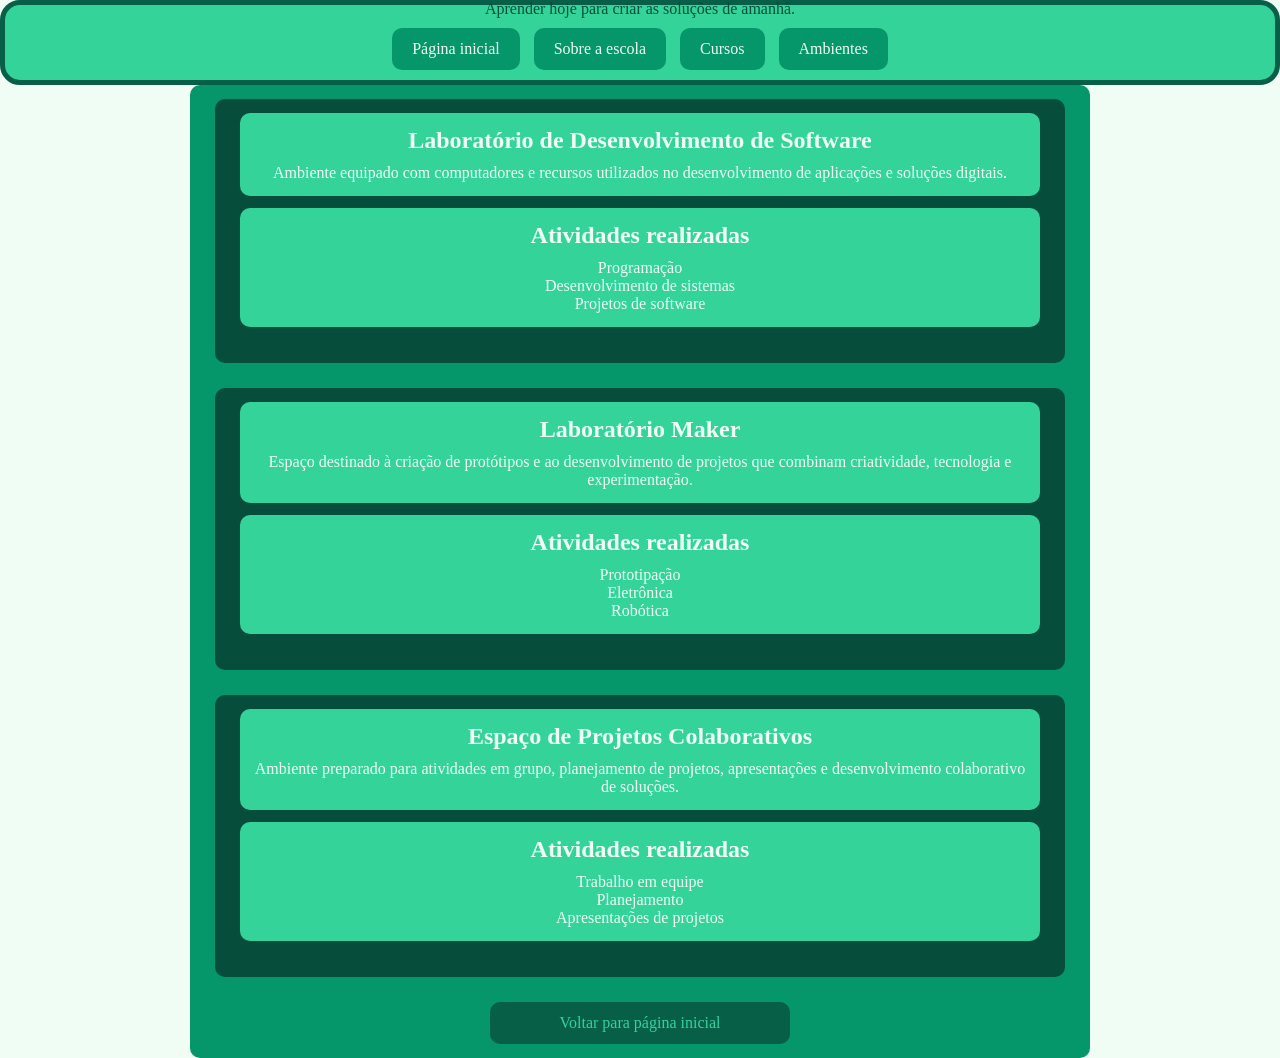
==== ambientes.html @ a35e3268 "Fiz o site" ====
<!DOCTYPE html>
<html lang="pt-BR">
<head>
    <meta charset="UTF-8">
    <meta name="viewport" content="width=device-width, initial-scale=1.0">
    <title>Ambientes</title>
    <link rel="stylesheet" href="index.css">
</head>
<body>
    <header>
        <img id="imagem-logo" src="https://pub-1ef8ac0927134584ad7418df83ae2796.r2.dev/img/logo-escola-futuro.png" alt="">
        <p>Aprender hoje para criar as soluções de amanhã.</p>
        <nav>
        <a href="index.html">Página inicial</a>
        <a href="sobre.html">Sobre a escola</a>
        <a href="cursos.html">Cursos</a>
        <a href="ambientes.html">Ambientes</a>
      </nav>
    </header>
    <main>
        <div id="separacao">
        <section class="sobre">
            <h2>Laboratório de Desenvolvimento de Software</h2>
            <p>Ambiente equipado com computadores e recursos utilizados no desenvolvimento de aplicações e soluções digitais.</p>
        </section>
        <section class="sobre">
            <h2>Atividades realizadas</h2>
            <p>Programação</p>
            <p>Desenvolvimento de sistemas</p>
            <p>Projetos de software</p>
        </section>
        <img src="https://pub-1ef8ac0927134584ad7418df83ae2796.r2.dev/img/ambiente-lab-software.jpg " alt="">
        </div>
        <div id="separacao">
        <section class="sobre">
            <h2>Laboratório Maker</h2>
            <p>Espaço destinado à criação de protótipos e ao desenvolvimento de projetos que combinam criatividade, tecnologia e experimentação.</p>
        </section>
        <section class="sobre">
            <h2>Atividades realizadas</h2>
            <p>Prototipação</p>
            <p>Eletrônica</p>
            <p>Robótica</p>
        </section>
        <img src="https://pub-1ef8ac0927134584ad7418df83ae2796.r2.dev/img/ambiente-lab-maker.jpg" alt="">
        </div>
        <div id="separacao">
        <section class="sobre">
            <h2>Espaço de Projetos Colaborativos</h2>
            <p>Ambiente preparado para atividades em grupo, planejamento de projetos, apresentações e desenvolvimento colaborativo de soluções.</p>
        </section>
        <section class="sobre">
            <h2>Atividades realizadas</h2>
            <p>Trabalho em equipe</p>
            <p>Planejamento</p>
            <p>Apresentações de projetos</p>
        </section>
        <img src="https://pub-1ef8ac0927134584ad7418df83ae2796.r2.dev/img/ambiente-projetos.jpg" alt="">
        </div>
        <a id="btn-prox" href="index.html">Voltar para página inicial</a>
    </main>
</body>
</html>
---- index.css ----
* {
  margin: 0;
  padding: 0;
  box-sizing: border-box;
}

body {
  font-family: 'Trebuchet MS', 'Lucida Sans Unicode', 'Lucida Grande', 'Lucida Sans';
  background-color: #F0FDF4;
}

header {
    background-color: #34D399;
    color: #064E3B;
    text-align: center;
    padding: 10px;
    border: 5px solid #065F46;
    border-radius: 20px;
}

#imagem-logo {
  display: block;
  margin: 10px auto;
  width: 15%;
  margin-bottom: -10px;
  margin-top: -5px;
}

nav a{
  display: inline-block;
  background-color: #059669;
  color: #F0FDF4;
  padding: 12px 20px;
  border-radius: 10px;
  margin: 0px 5px;
  text-decoration: none;
}

nav{
  margin-top: 10px;
}

main {
    background-color: #059669;
    text-align: center;
    padding: 10px;
    border-radius: 10px;
    border: 4px solid #059669;
    width: 900px;
    color: #F0FDF4;
    margin: 0px auto;
}

.apresentacao {
    background-color: #34D399;
    text-align: center;
    padding: 10px;
    border-radius: 10px;
    border: 4px solid #34D399;
    width: 800px;
    color: #F0FDF4;
    margin: 0px auto;
}

img {
  display: block;
  margin: 10px auto;
  width: 50%;
  border-radius: 20px;
}

#btn-prox {
  background-color: #065F46;
  color: #34D399;
  padding: 12px 20px;
  border-radius: 10px;
  display: block;
  width: 300px;
  text-align: center;
  margin: 0px auto;
  margin-top: 15px;
  text-decoration: none;
}

.sobre {
    background-color: #34D399;
    text-align: center;
    padding: 10px;
    border-radius: 10px;
    border: 4px solid #34D399;
    width: 800px;
    color: #F0FDF4;
    margin: 0px auto;
    margin-bottom: 12px;
}

.sobre h2 {
    margin-bottom: 10px;
}

#separacao {
    background-color: #064E3B;
    text-align: center;
    padding: 10px;
    border-radius: 10px;
    border: 4px solid #064E3B;
    width: 850px;
    margin: 0px auto;
    margin-bottom: 25px;
}
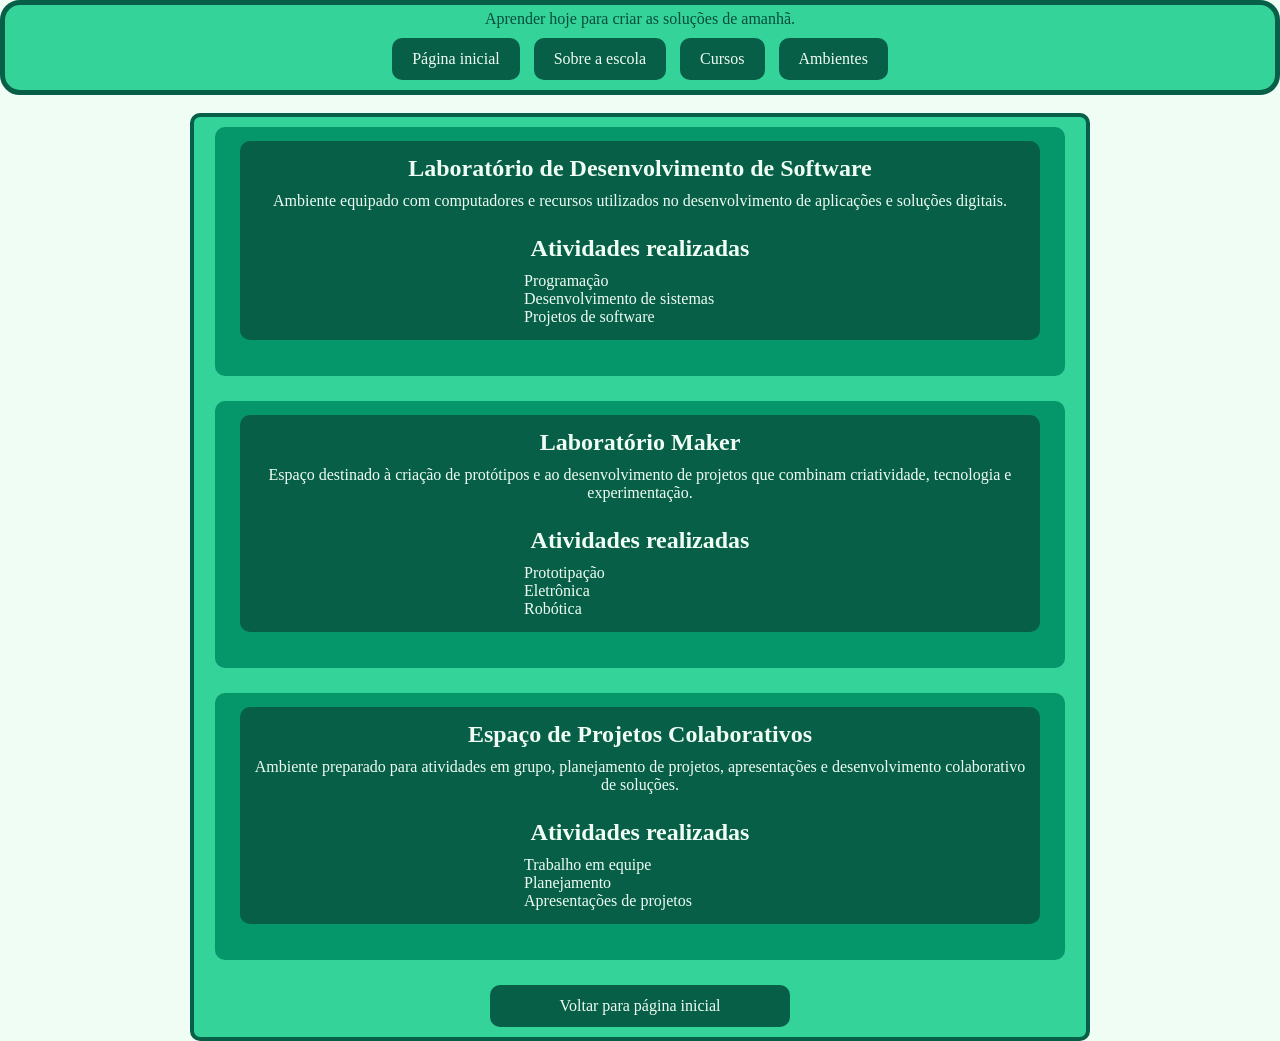
==== commit 397abb3f: "Atualizado" ====
--- a/ambientes.html
+++ b/ambientes.html
@@ -22,12 +22,14 @@
         <section class="sobre">
             <h2>Laboratório de Desenvolvimento de Software</h2>
             <p>Ambiente equipado com computadores e recursos utilizados no desenvolvimento de aplicações e soluções digitais.</p>
-        </section>
-        <section class="sobre">
+            <div id="margemcima">
             <h2>Atividades realizadas</h2>
+            <div id="esquerda">
             <p>Programação</p>
             <p>Desenvolvimento de sistemas</p>
             <p>Projetos de software</p>
+            </div>
+            </div>
         </section>
         <img src="https://pub-1ef8ac0927134584ad7418df83ae2796.r2.dev/img/ambiente-lab-software.jpg " alt="">
         </div>
@@ -35,12 +37,14 @@
         <section class="sobre">
             <h2>Laboratório Maker</h2>
             <p>Espaço destinado à criação de protótipos e ao desenvolvimento de projetos que combinam criatividade, tecnologia e experimentação.</p>
-        </section>
-        <section class="sobre">
+            <div id="margemcima">
             <h2>Atividades realizadas</h2>
+            <div id="esquerda">
             <p>Prototipação</p>
             <p>Eletrônica</p>
             <p>Robótica</p>
+            </div>
+            </div>
         </section>
         <img src="https://pub-1ef8ac0927134584ad7418df83ae2796.r2.dev/img/ambiente-lab-maker.jpg" alt="">
         </div>
@@ -48,12 +52,14 @@
         <section class="sobre">
             <h2>Espaço de Projetos Colaborativos</h2>
             <p>Ambiente preparado para atividades em grupo, planejamento de projetos, apresentações e desenvolvimento colaborativo de soluções.</p>
-        </section>
-        <section class="sobre">
+            <div id="margemcima">
             <h2>Atividades realizadas</h2>
+            <div id="esquerda">
             <p>Trabalho em equipe</p>
             <p>Planejamento</p>
             <p>Apresentações de projetos</p>
+            </div>
+            </div>
         </section>
         <img src="https://pub-1ef8ac0927134584ad7418df83ae2796.r2.dev/img/ambiente-projetos.jpg" alt="">
         </div>
--- a/index.css
+++ b/index.css
@@ -16,19 +16,20 @@
     padding: 10px;
     border: 5px solid #065F46;
     border-radius: 20px;
+    margin-bottom: 18px;
 }
 
 #imagem-logo {
   display: block;
   margin: 10px auto;
-  width: 15%;
-  margin-bottom: -10px;
+  width: 19%;
+  margin-bottom: 0px;
   margin-top: -5px;
 }
 
 nav a{
   display: inline-block;
-  background-color: #059669;
+  background-color: #065F46;
   color: #F0FDF4;
   padding: 12px 20px;
   border-radius: 10px;
@@ -41,22 +42,22 @@
 }
 
 main {
-    background-color: #059669;
+    background-color: #34D399;
     text-align: center;
     padding: 10px;
     border-radius: 10px;
-    border: 4px solid #059669;
+    border: 4px solid #065F46;
     width: 900px;
     color: #F0FDF4;
     margin: 0px auto;
 }
 
 .apresentacao {
-    background-color: #34D399;
+    background-color: #065F46;
     text-align: center;
     padding: 10px;
     border-radius: 10px;
-    border: 4px solid #34D399;
+    border: 4px solid #065F46;
     width: 800px;
     color: #F0FDF4;
     margin: 0px auto;
@@ -71,7 +72,7 @@
 
 #btn-prox {
   background-color: #065F46;
-  color: #34D399;
+  color: #F0FDF4;
   padding: 12px 20px;
   border-radius: 10px;
   display: block;
@@ -83,11 +84,11 @@
 }
 
 .sobre {
-    background-color: #34D399;
+    background-color: #065F46;
     text-align: center;
     padding: 10px;
     border-radius: 10px;
-    border: 4px solid #34D399;
+    border: 4px solid #065F46;
     width: 800px;
     color: #F0FDF4;
     margin: 0px auto;
@@ -99,12 +100,31 @@
 }
 
 #separacao {
-    background-color: #064E3B;
+    background-color: #059669;
     text-align: center;
     padding: 10px;
     border-radius: 10px;
-    border: 4px solid #064E3B;
+    border: 4px solid #059669;
     width: 850px;
     margin: 0px auto;
     margin-bottom: 25px;
+}
+
+#bi {
+  width: 900px;
+}
+
+#esquerda {
+  text-align: left;
+  margin-left: 270px;
+}
+
+#margemcima {
+  margin-top: 25px;
+}
+
+#esquerda2 {
+  width: 300px;
+  text-align: left;
+  margin: auto;
 }
